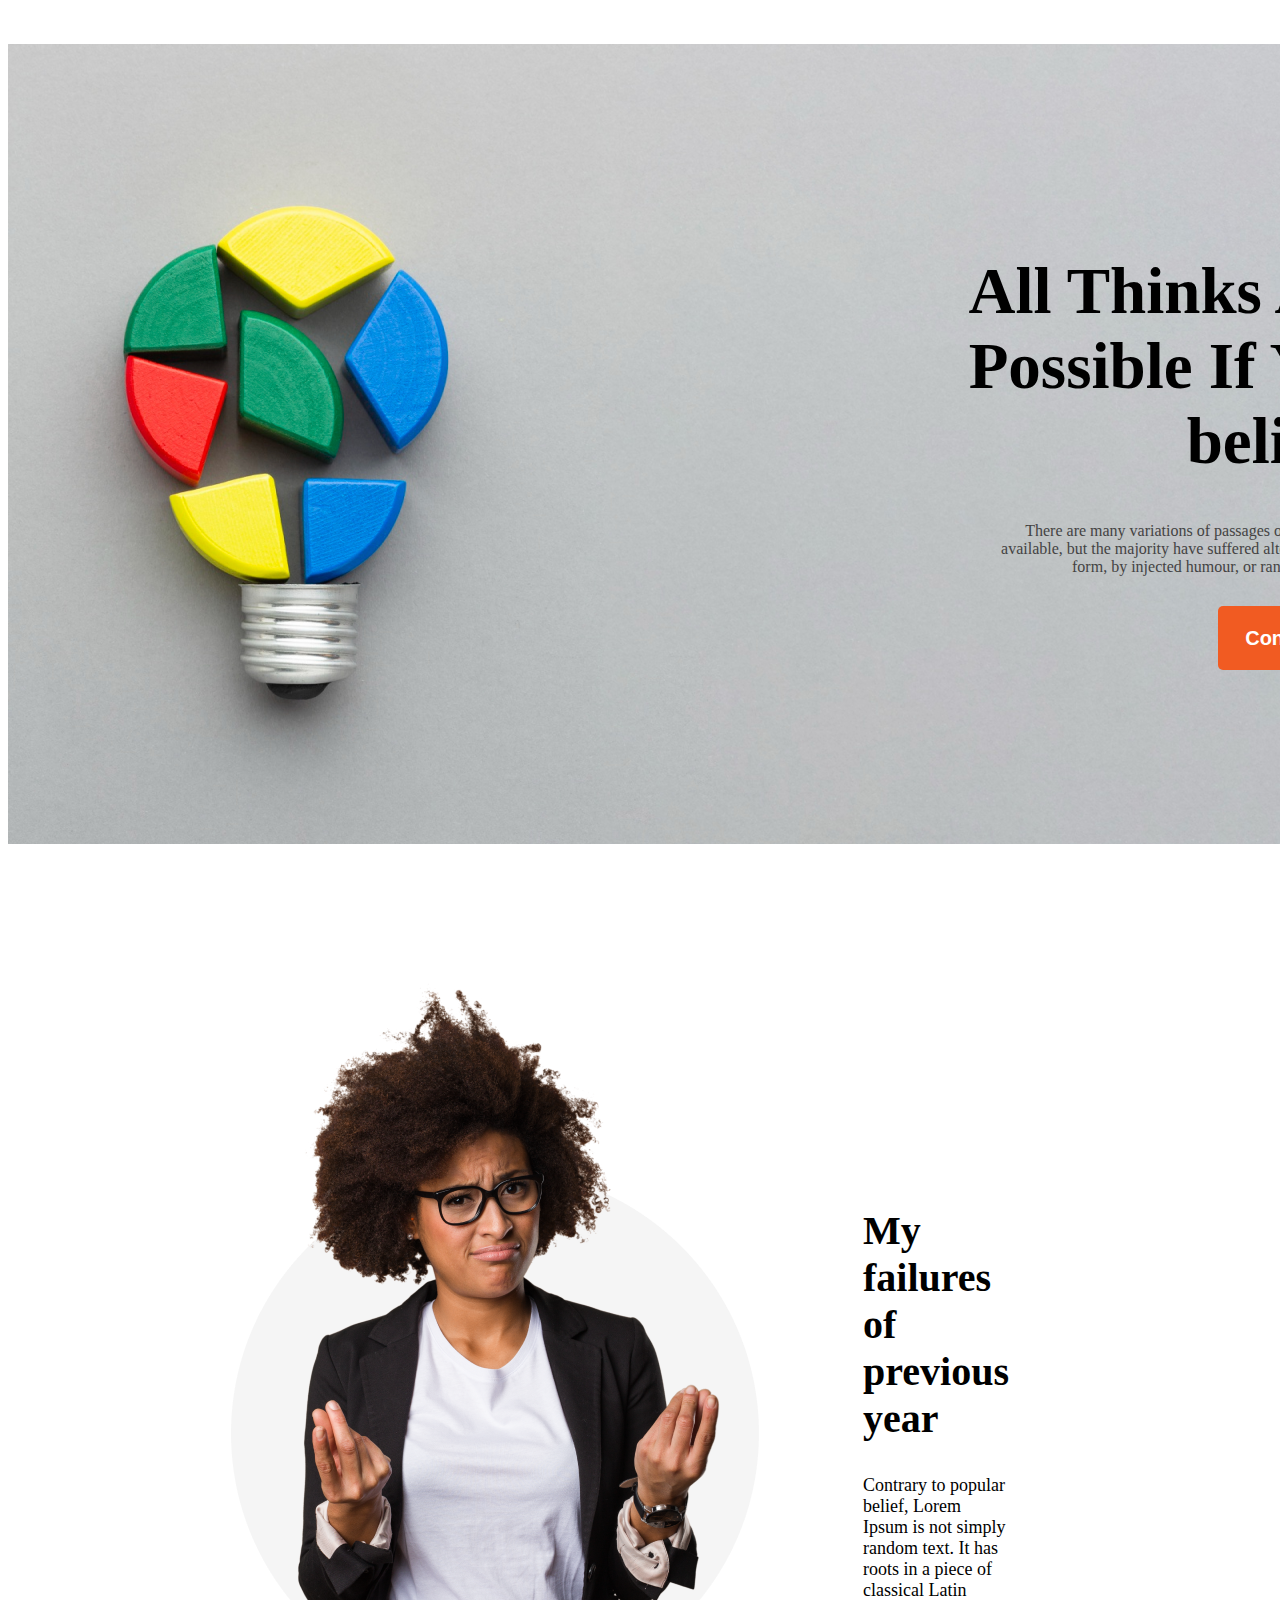
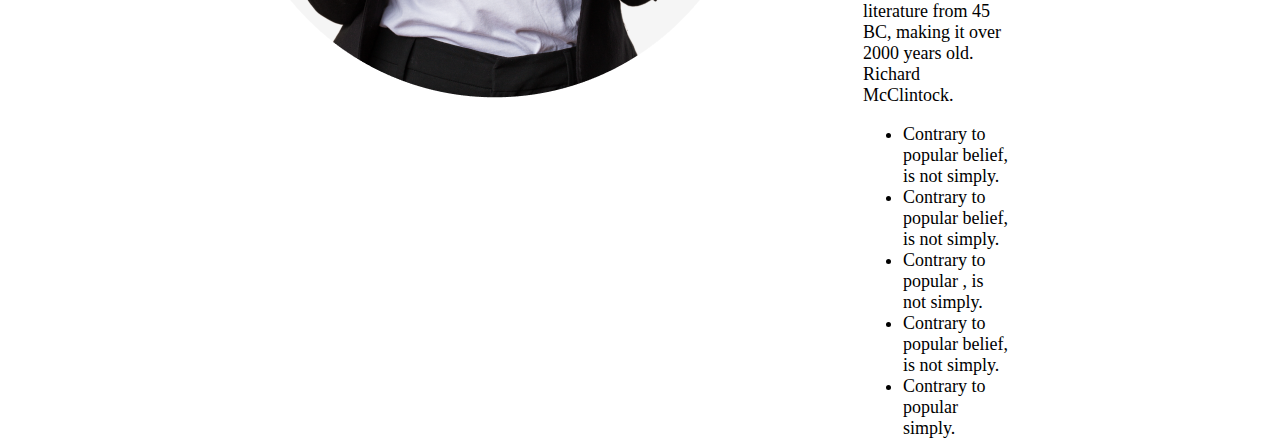
==== new-year-new-me.html @ d55338f3 "added banner" ====
<!DOCTYPE html>
<html lang="en">
<head>
    <meta charset="UTF-8">
    <meta http-equiv="X-UA-Compatible" content="IE=edge">
    <meta name="viewport" content="width=device-width, initial-scale=1.0">
    <title>New Year New Me</title>
    <link rel="stylesheet" href="styles/new-year.css">
</head>
<body>
   <section>
     <div class="banner">
    <div class="bt"><h1 class="banner-title">All Thinks Are <br> Possible If You <br> believe</h1></div>
    <p class="banner-description">There are many variations of passages of Lorem Ipsum <br> available, but the majority have suffered alteration in some <br> form, by injected humour, or randomised words</p>
    <button class="btn-primary">Contact Us</button>
   </div>
</section>
<section>
    <div class="second-section">
        <div class="image">
            <img src="images/person.png">
        </div>
        <div class="failures">
            <h2 class="failures-title">My failures of 
                previous year</h2>
                <p class="failures-description">Contrary to popular belief, Lorem Ipsum is not 
                    simply random text. It has roots in a piece of 
                    classical Latin literature from 45 BC, making it over 
                    2000 years old. Richard McClintock.</p>
        <ul class="failures-list">
            <li>Contrary to popular belief, is not simply.</li>
            <li>Contrary to popular belief, is not simply.</li>
            <li>Contrary to popular , is not simply.</li>
            <li>Contrary to popular belief, is not simply.</li>
            <li>Contrary to popular simply.</li>
         </ul>
        </div>
    </div>
</section>

   
</body>
</html>
---- styles/new-year.css ----
.banner{
    background-image: url(../images/banner/banner2.png);
    height: 800px;
    width: 1600px;


}

.banner-title{
    text-align: right;
    font-weight: 700;
    font-size: 65px;
    padding-top: 210px;
    padding-right: 230px;
}
.banner-description{
    text-align: right;
    padding-right: 230px;
    margin-bottom: 30px;
    color: #444343;
}
.btn-primary{
    width: 160px;
    height: 64px;
    margin-left: 1210px;
    font-weight: 600;
    font-size: 20px;
    border: 0;
    background: #F15B22;
    border-radius: 5px;
    color: white; 
}
.second-section{
    display: flex;
    margin-top: 130px;
    gap: 95px;
}
.image{
    height: 720px;
    width: 560px;
    margin-left: 200px;
}
.failures{
    margin-right: 320px;
    margin-top: 200px;
    height: 400px;
    width: 420px;

}
.failures-title{
    font-weight: 700;
    font-size: 40px;
}
.failures-description{
    font-weight: 450;
    font-size: 18px;
}
.failures-list{
    font-weight: 450;
    font-size: 18px;
}
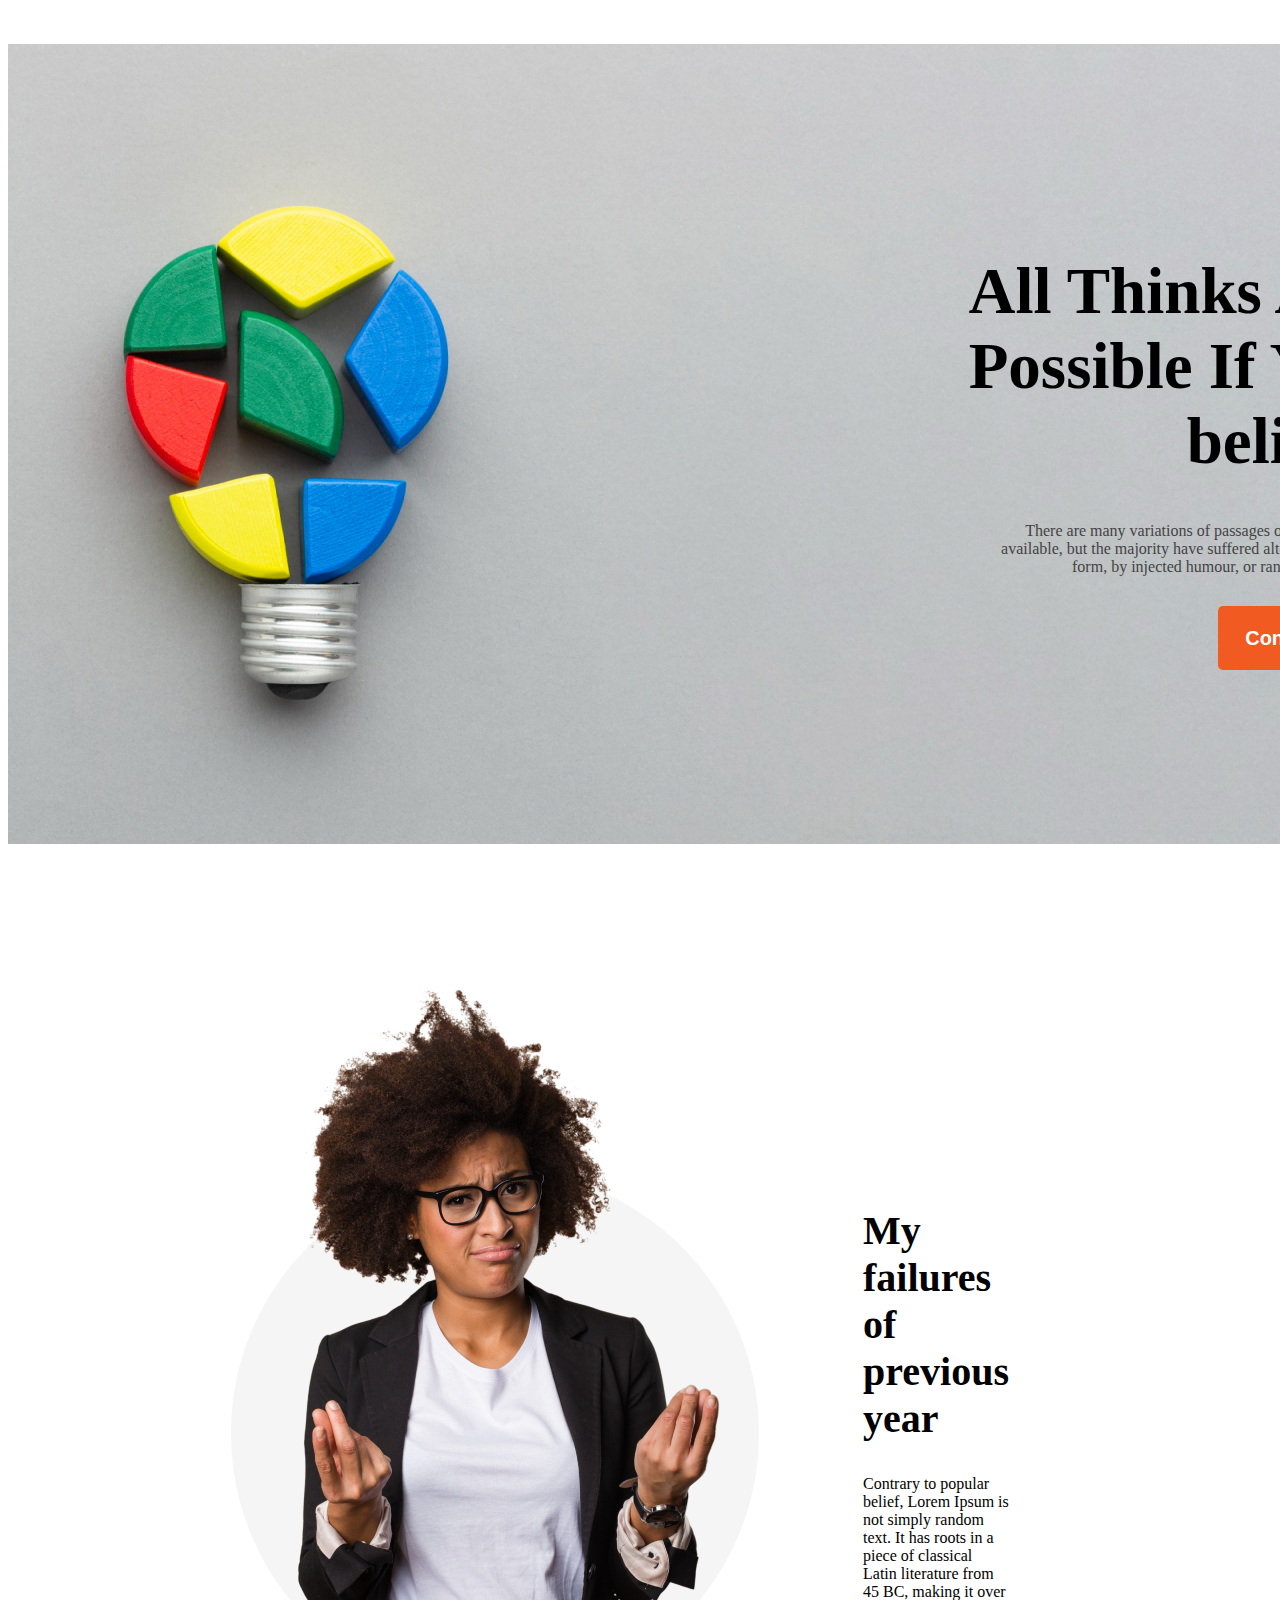
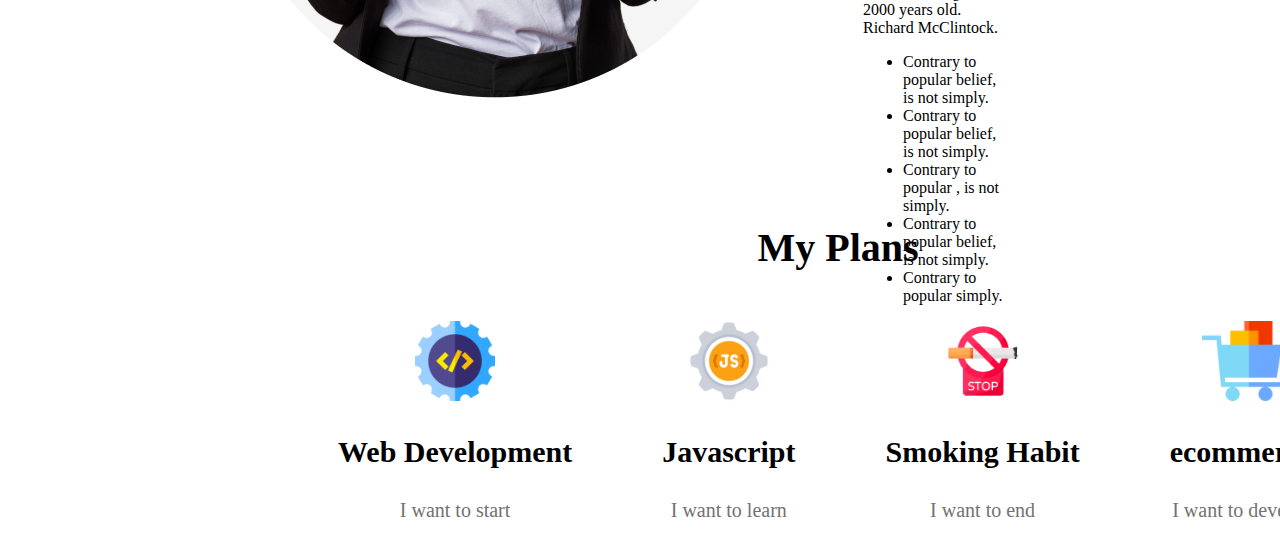
==== commit 6d0064a7: "added third section" ====
--- a/new-year-new-me.html
+++ b/new-year-new-me.html
@@ -18,7 +18,7 @@
 <section>
     <div class="second-section">
         <div class="image">
-            <img src="images/person.png">
+            <img src="./images/person.png">
         </div>
         <div class="failures">
             <h2 class="failures-title">My failures of 
@@ -37,6 +37,33 @@
         </div>
     </div>
 </section>
+<section>
+       <div class="third-section">
+        <h1 class="plan-title">My Plans</h1>
+        <div class="plan-site">
+           <div class="plan-icon"> 
+            <img src="./images/icons/web.png" alt="" class="icon-image">
+            <p class="icon-title">Web Development</p>
+            <p class="icon-description">I want to start</p>
+        </div>
+           <div class="plan-icon">
+             <img src="./images/icons/js.png" alt="" class="icon-image">
+            <p class="icon-title">Javascript</p>
+            <p class="icon-description">I want to learn</p>
+        </div>
+           <div class="plan-icon">
+             <img src="./images/icons/smoke.png" alt="" class="icon-image">
+            <p class="icon-title">Smoking Habit</p>
+            <p class="icon-description">I want to end</p>
+        </div>
+           <div class="plan-icon">
+             <img src="./images/icons/ecom.png" alt="" class="icon-image">
+            <p class="icon-title">ecommerce</p>
+            <p class="icon-description">I want to develop</p>
+        </div>
+        </div>
+       </div>
+</section>
 
    
 </body>
--- a/styles/new-year.css
+++ b/styles/new-year.css
@@ -2,8 +2,6 @@
     background-image: url(../images/banner/banner2.png);
     height: 800px;
     width: 1600px;
-
-
 }
 
 .banner-title{
@@ -52,10 +50,41 @@
     font-size: 40px;
 }
 .failures-description{
-    font-weight: 450;
-    font-size: 18px;
+    font-weight: 400px;
+    font-size: 16px;
 }
 .failures-list{
-    font-weight: 450;
-    font-size: 18px;
+    font-weight: 400;
+    font-size: 16px;
 }
+.third-section{
+      text-align: center;
+      width: 1100px;
+      height: 300px;
+     margin-top: 130px;
+     margin-left: 230px;
+}
+.plan-title{
+    margin-bottom: 50px;
+    margin-left: 100px;
+    font-weight: 700;
+    font-size: 40px; 
+}
+.plan-site{
+    display: flex;
+    gap: 90px;
+    margin-left: 100px;
+}
+.icon-image{
+    height: 80px;
+    width: 80px;
+}
+.icon-title{
+    font-weight: 700;
+    font-size: 30px;
+}
+.icon-description{
+    font-weight: 400;
+    font-size: 20px;
+    color: #737272;
+}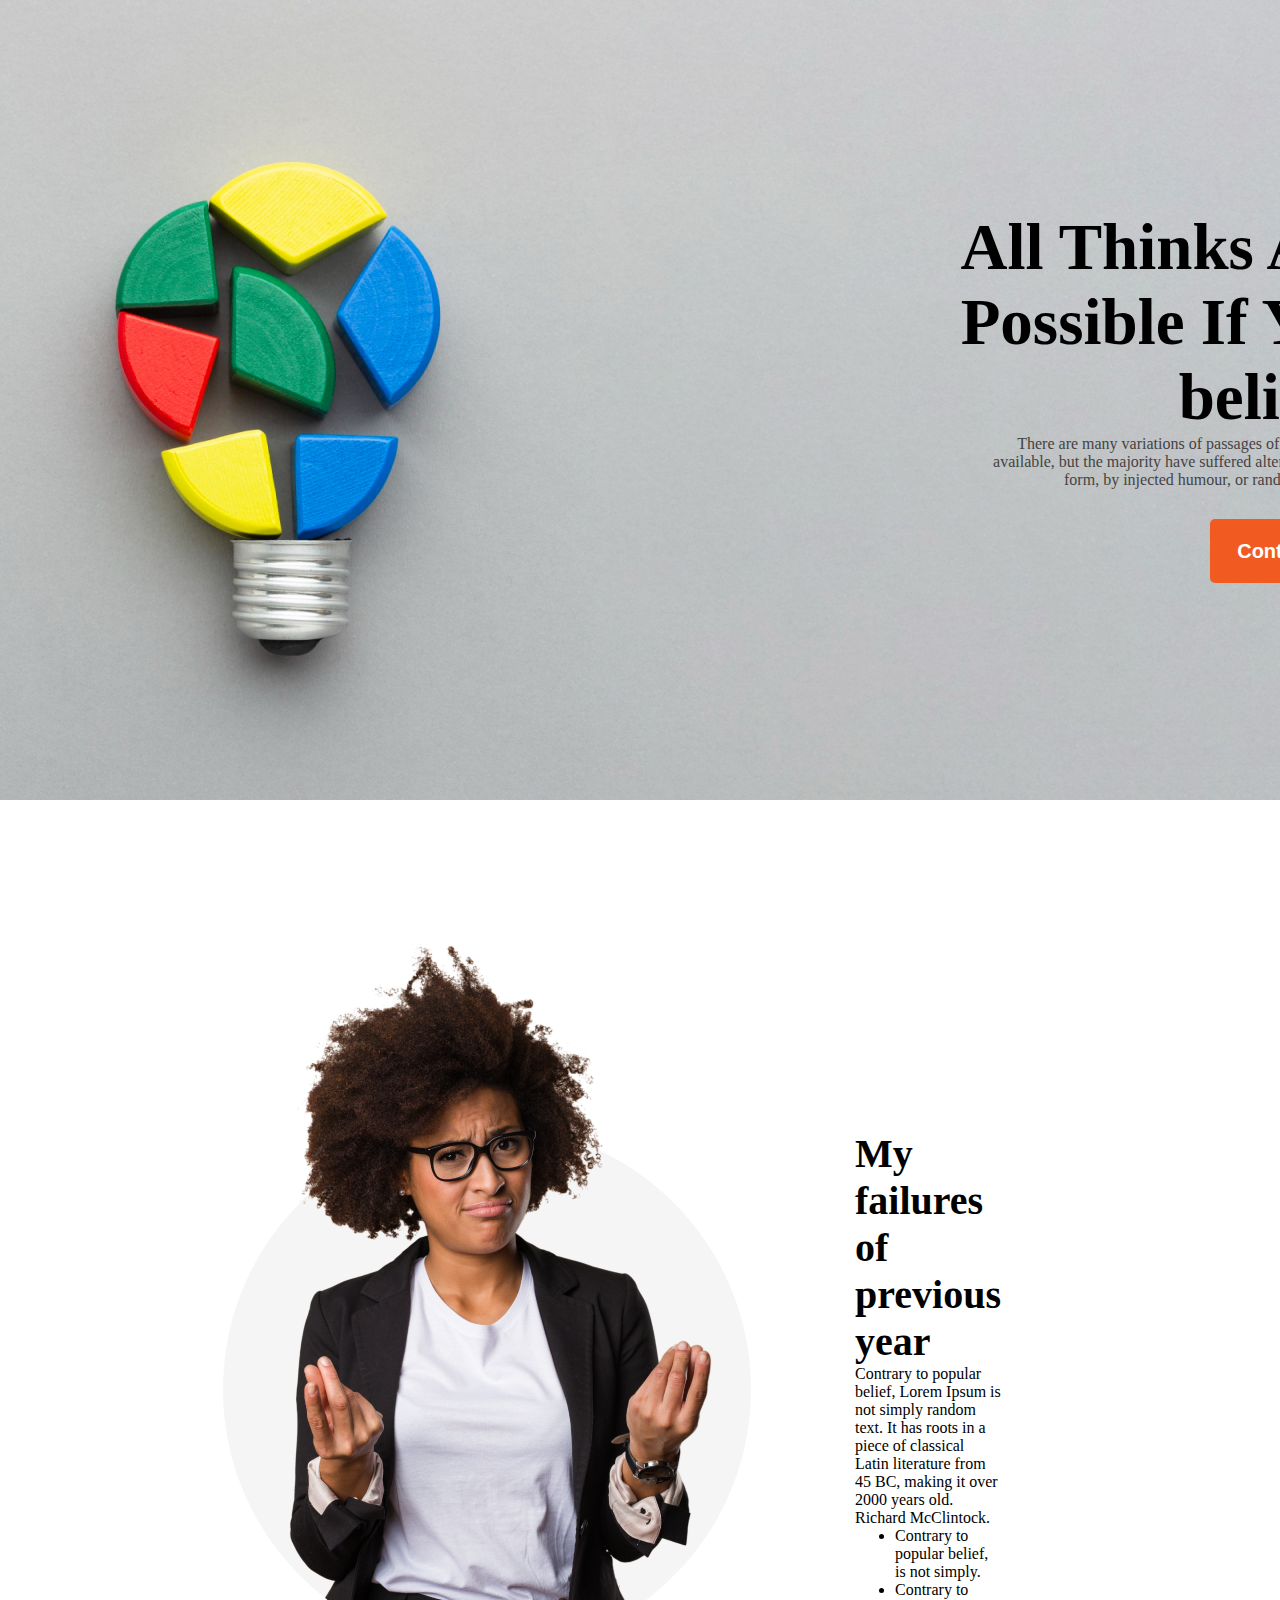
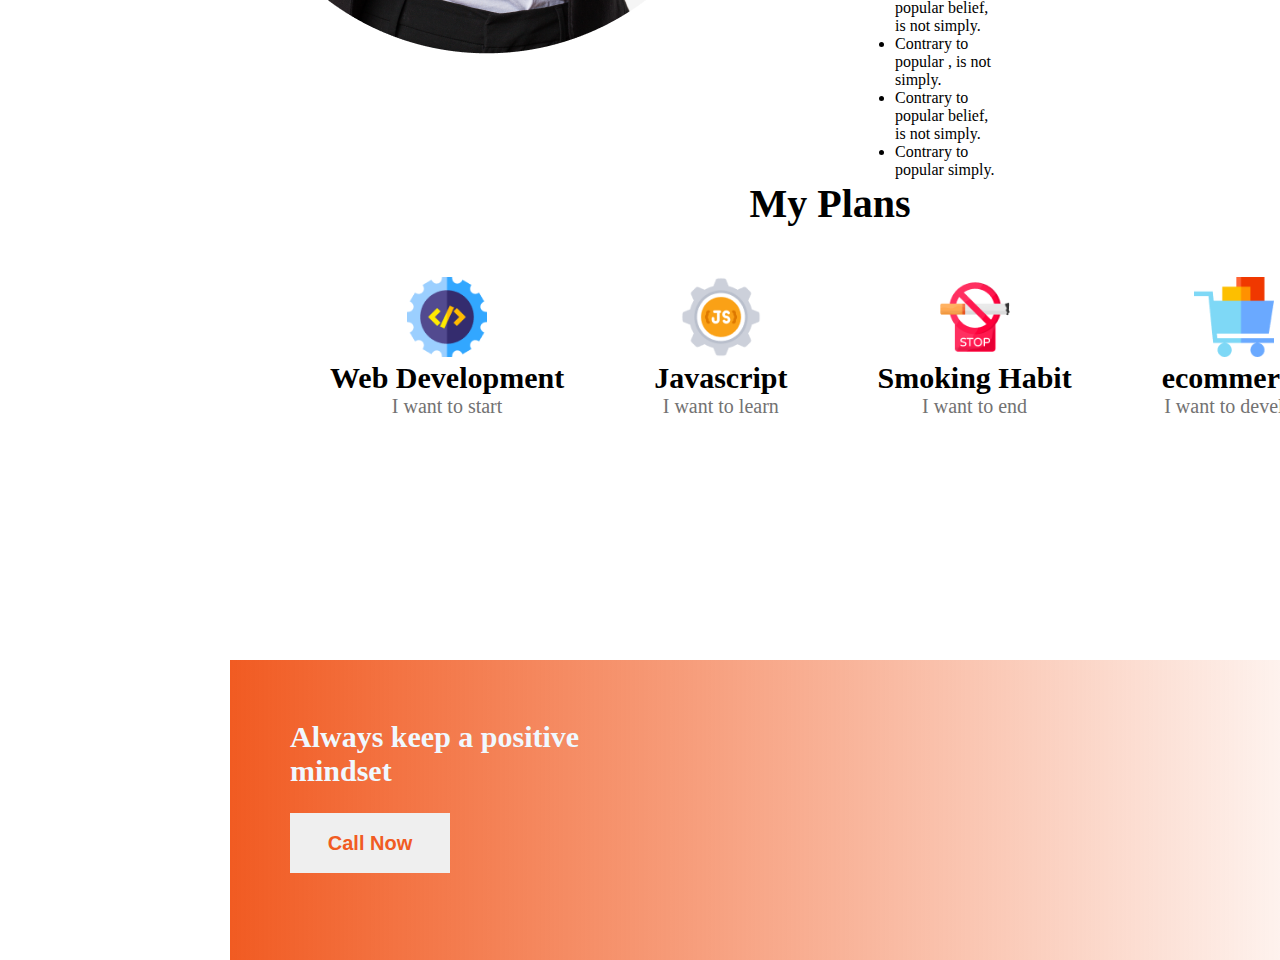
==== commit a0e353f2: "added gradient part" ====
--- a/new-year-new-me.html
+++ b/new-year-new-me.html
@@ -64,6 +64,12 @@
         </div>
        </div>
 </section>
+<section class="forth-section">
+    <div class="gradient">
+        <h1 class="gradient-title">Always keep a positive <br> mindset</h1>
+        <button class="gradient-btn">Call Now</button>
+    </div>
+</section>
 
    
 </body>
--- a/styles/new-year.css
+++ b/styles/new-year.css
@@ -1,7 +1,11 @@
+*{
+    margin: 0;
+}
 .banner{
     background-image: url(../images/banner/banner2.png);
     height: 800px;
     width: 1600px;
+    
 }
 
 .banner-title{
@@ -87,4 +91,31 @@
     font-weight: 400;
     font-size: 20px;
     color: #737272;
+}
+.forth-section{
+    background-image: url(../images/watch.png);
+    width: 1140px;
+    height: 300px;
+    margin-top: 180px;
+    margin-left: 230px;
+    background-repeat: no-repeat;
+    background: linear-gradient(90deg, #F15B22 0%, rgba(241, 91, 34, 0) 100%);
+    background-blend-mode: multiply;
+}
+.gradient-title{
+    font-weight: 700px;
+    font-size: 30px;
+    padding-top: 60px;
+    margin-left: 60px;
+    color: aliceblue;
+}
+.gradient-btn{
+    width: 160px;
+    height: 60px;
+    margin-top: 25px;
+    margin-left: 60px;
+    font-weight: 600;
+    font-size: 20px;
+    color: #F15B22;
+    border: 0;
 }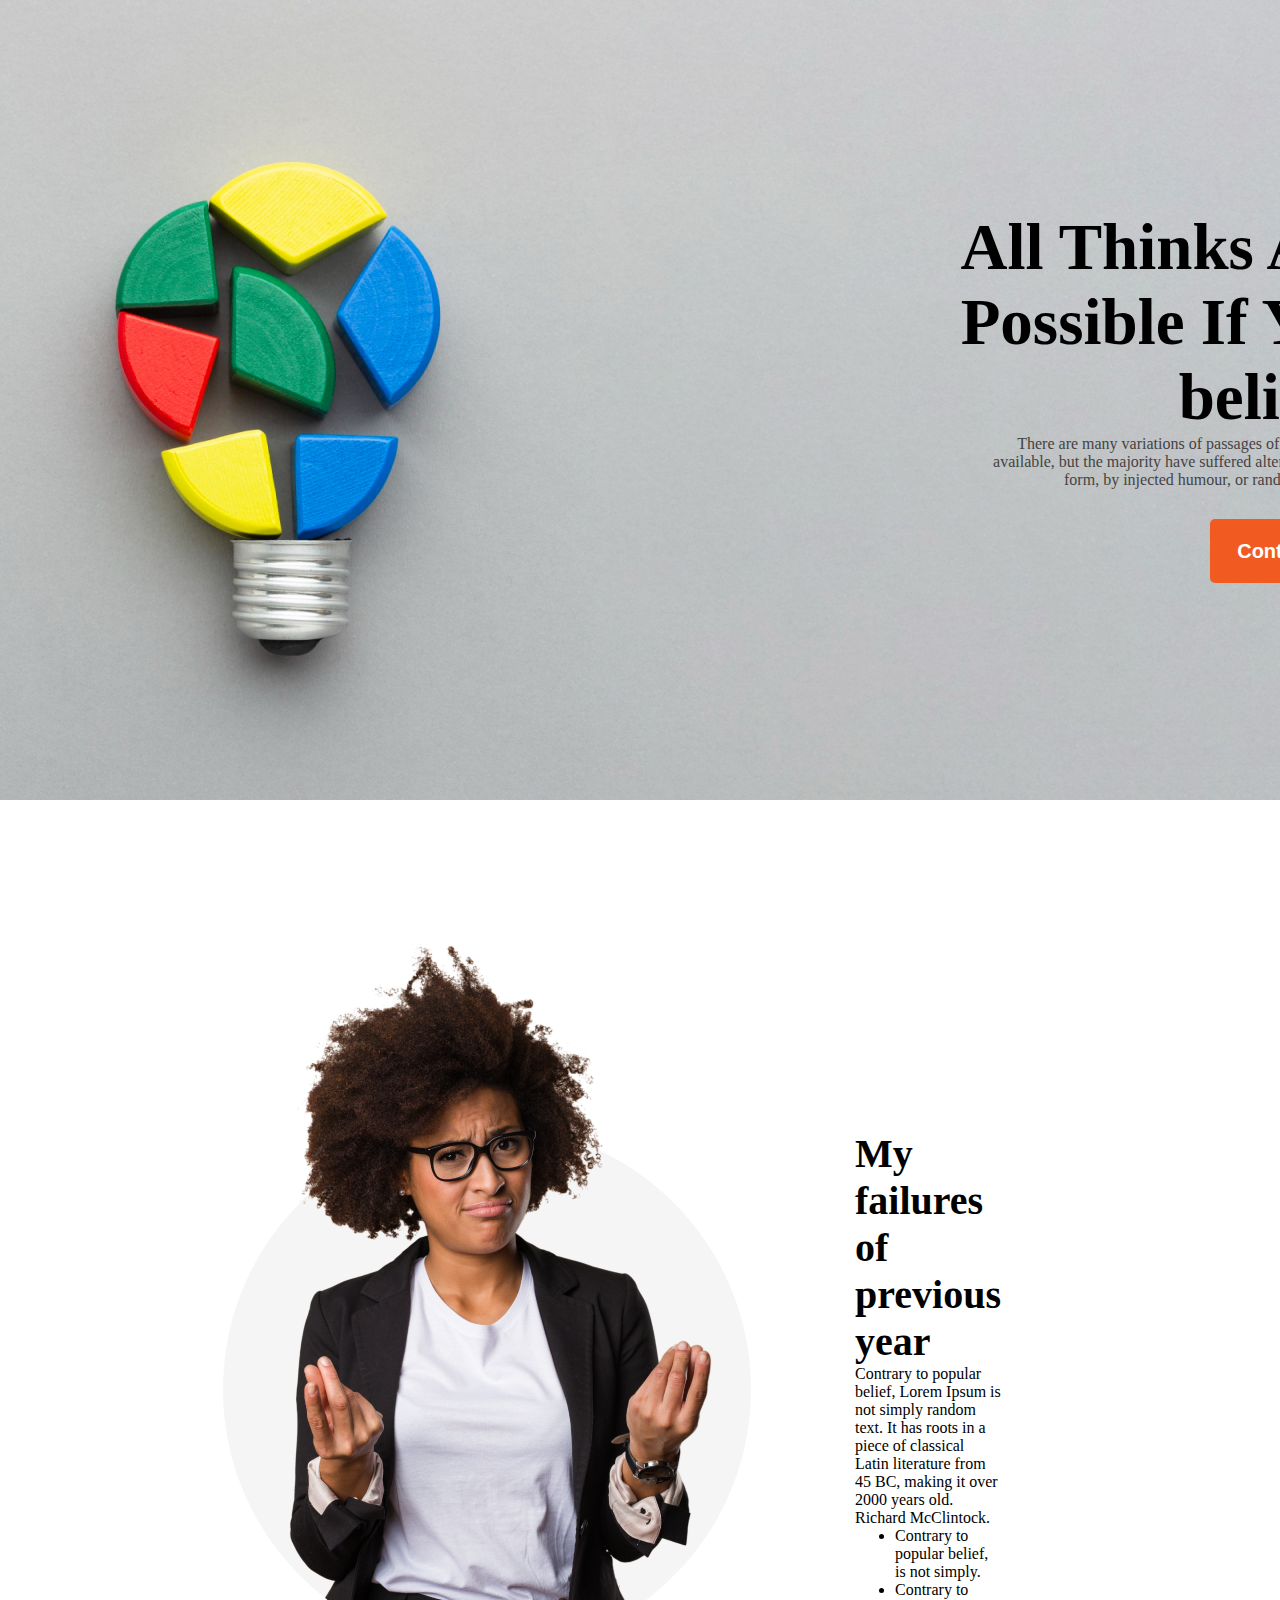
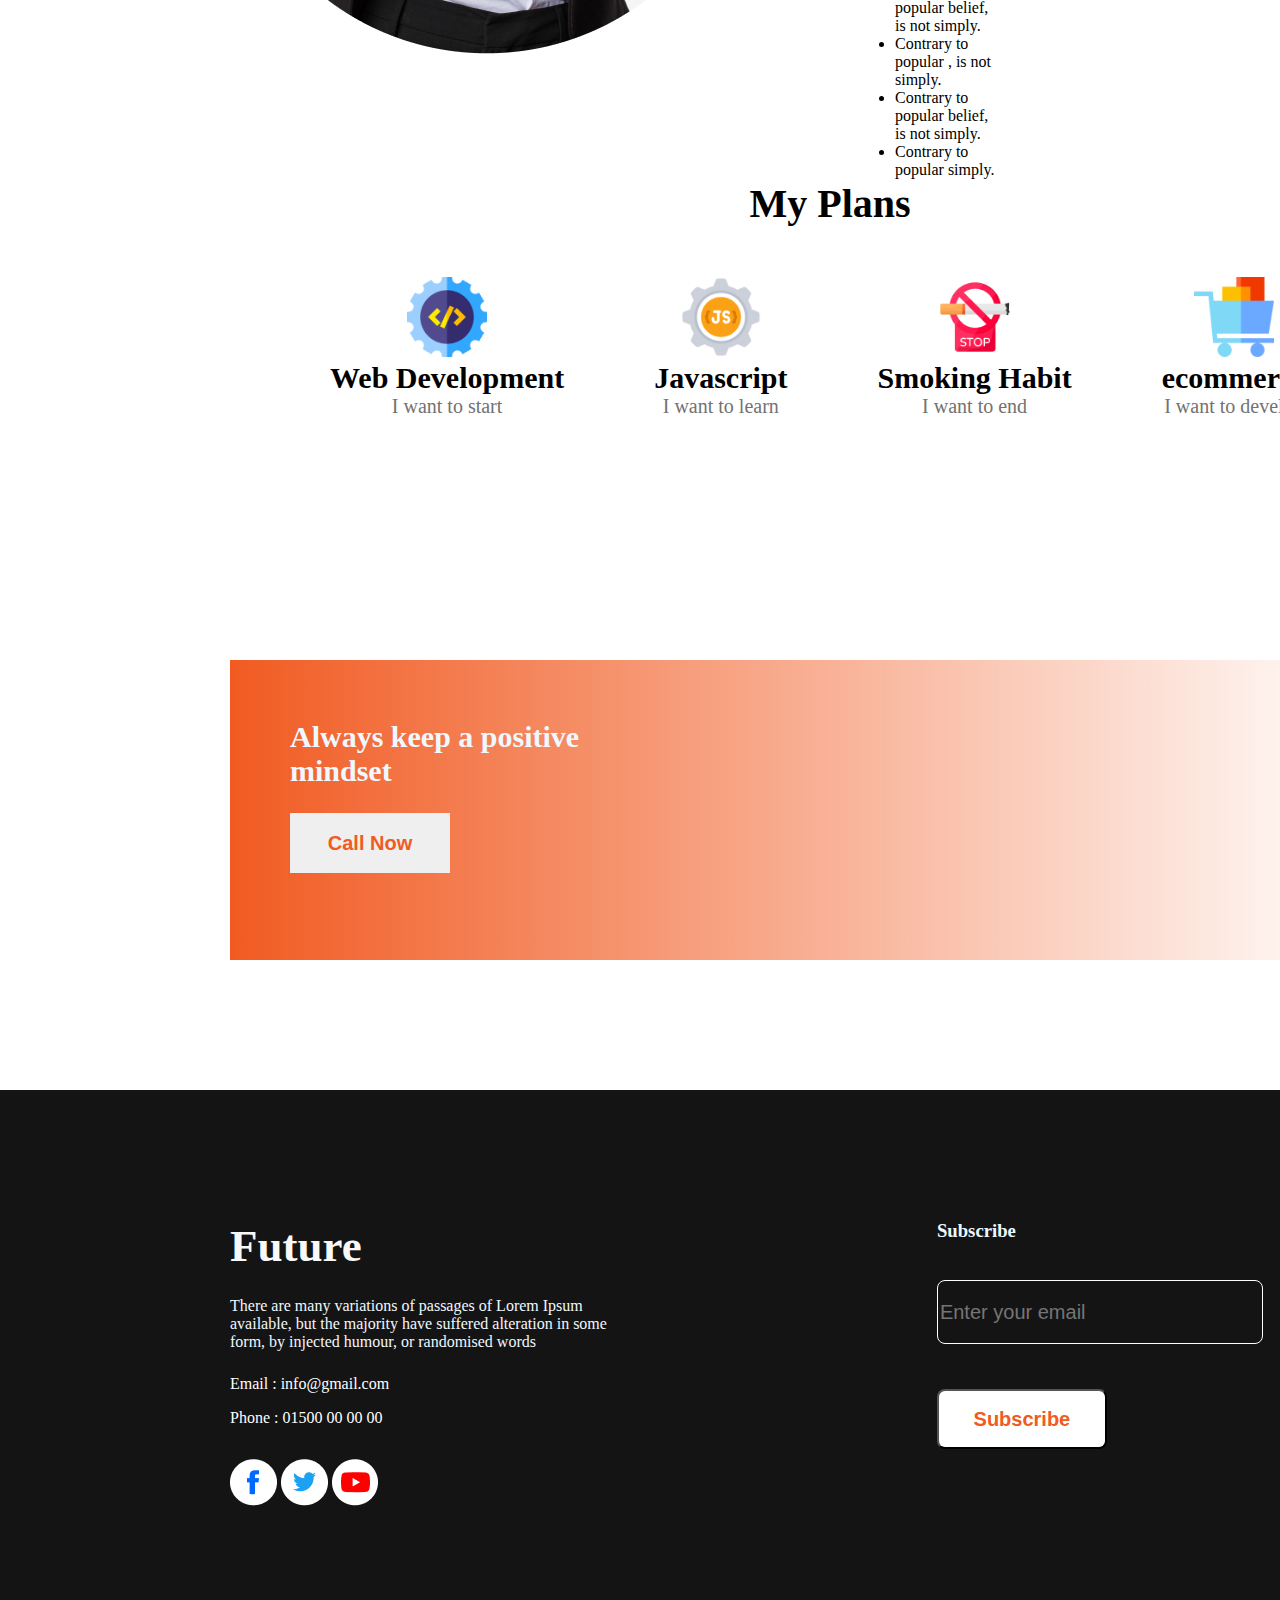
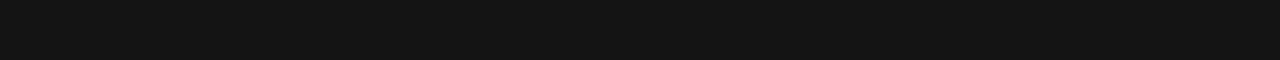
==== commit 98faa4ab: "added all" ====
--- a/new-year-new-me.html
+++ b/new-year-new-me.html
@@ -70,6 +70,26 @@
         <button class="gradient-btn">Call Now</button>
     </div>
 </section>
+<footer>
+    <div class="main-footer">
+        <div class="future">
+            <h2 class="footer-title">Future</h2>
+            <p class="future-description">There are many variations of passages of Lorem Ipsum <br> available, but the majority have suffered alteration in some <br> form, by injected humour, or randomised words</p>
+            <p class="footer-email">Email : info@gmail.com</p>
+            <p class="footer-phone">Phone : 01500 00 00 00</p>
+           <div class="footer-image">
+            <img src="./images/icons/fb.png">
+            <img src="./images/icons/twitter.png">
+            <img src="./images/icons/youtube.png">
+           </div>
+        </div>
+        <div class="subscribe">
+            <h3 class="subs-title">Subscribe</h3>
+            <input class="subs-email" type="email" placeholder="Enter your email"> <br>
+            <button class="footer-btn">Subscribe</button>
+        </div>
+    </div>
+</footer>
 
    
 </body>
--- a/styles/new-year.css
+++ b/styles/new-year.css
@@ -98,6 +98,7 @@
     height: 300px;
     margin-top: 180px;
     margin-left: 230px;
+    margin-bottom: 130px;
     background-repeat: no-repeat;
     background: linear-gradient(90deg, #F15B22 0%, rgba(241, 91, 34, 0) 100%);
     background-blend-mode: multiply;
@@ -118,4 +119,67 @@
     font-size: 20px;
     color: #F15B22;
     border: 0;
-}+}
+.main-footer{
+    display: flex;
+    gap: 330px;
+    background: #151414;
+    width: 1600px;
+    height: 570px;
+    color: aliceblue;
+}
+.future{
+    margin-top: 130px;
+    margin-left: 230px;
+}
+.footer-title{
+    font-weight: 700;
+    font-size: 45px;  
+    color: #F8F8F8;
+    margin-bottom: 25px;
+}
+.footer-description{
+    color: #FFFFFF;
+}
+.footer-email{
+    margin-top: 24px;
+    margin-bottom: 16px;
+    color: #FFFFFF;
+}
+.footer-phone{
+    color: #FFFFFF;
+}
+.footer-image{
+    margin-top: 32px;
+    gap: 30px;
+}
+.subscribe{
+    padding-top: 130px;
+}
+.subs-title{
+    width: 120px;
+    height: 30px;
+    margin-bottom: 30px;
+}
+.subs-email{
+    margin-bottom: 20px;
+    width: 320px;
+    height: 60px;
+    background-color: #151414;
+    border: 1px solid #FFFFFF;
+    border-radius: 8px;
+    font-weight: 400px;
+    font-size: 20px;
+    color: white;
+}
+.footer-btn{
+    margin-top: 25px;
+    width: 170px;
+    height: 60px;
+    color: #F15B22;
+    background: #FFFFFF;
+    border-radius: 8px;
+    font-weight: 600;
+    font-size: 20px;
+
+}
